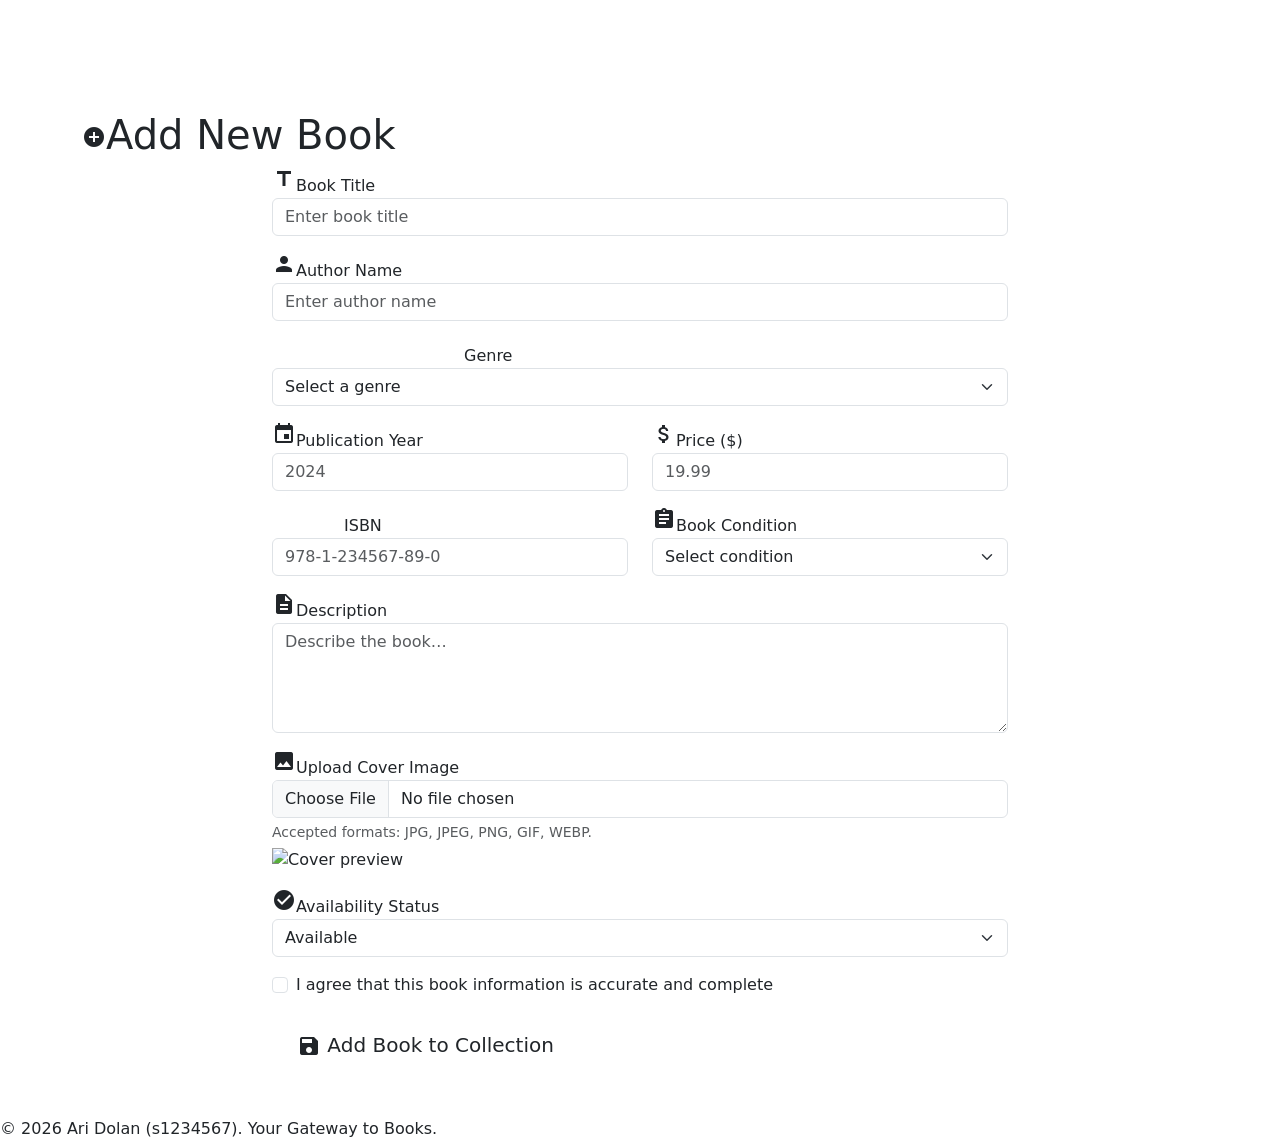
==== add.html @ 1f995bc6 "Add book submission with validation" ====
<!DOCTYPE html>
<html lang="en">
<head>
  <meta charset="UTF-8">
  <meta name="viewport" content="width=device-width, initial-scale=1.0">
  <title>BookVerse | Add a Book</title>
  <link rel="icon" type="image/svg+xml" href="assets/images/favicon.svg">

  <link rel="preconnect" href="https://fonts.googleapis.com">
  <link href="https://fonts.googleapis.com/css2?family=Righteous&family=Elms+Sans:wght@400;500;600;700&display=swap" rel="stylesheet">
  <link href="https://fonts.googleapis.com/icon?family=Material+Icons" rel="stylesheet">

  <link href="https://cdn.jsdelivr.net/npm/bootstrap@5.3.3/dist/css/bootstrap.min.css" rel="stylesheet">
  <link rel="stylesheet" href="assets/css/style.css">
</head>
<body>

  <header class="site-header">
    <nav class="navbar navbar-expand-lg navbar-dark container py-2">
      <a class="navbar-brand brand" href="index.html">
        <span class="material-icons" aria-hidden="true">auto_stories</span>
        BookVerse
      </a>
      <button class="navbar-toggler" type="button" data-bs-toggle="collapse" data-bs-target="#mainNav" aria-controls="mainNav" aria-expanded="false" aria-label="Toggle navigation">
        <span class="navbar-toggler-icon"></span>
      </button>
      <div class="collapse navbar-collapse justify-content-end" id="mainNav">
        <ul class="navbar-nav gap-lg-3">
          <li class="nav-item"><a class="nav-link" href="index.html"><span class="material-icons">home</span>Home</a></li>
          <li class="nav-item"><a class="nav-link" href="books.html"><span class="material-icons">menu</span>Browse Books</a></li>
          <li class="nav-item"><a class="nav-link" href="gallery.html"><span class="material-icons">photo_library</span>Gallery</a></li>
          <li class="nav-item"><a class="nav-link active" aria-current="page" href="add.html"><span class="material-icons">add_circle</span>Add Book</a></li>
        </ul>
      </div>
    </nav>
  </header>
  <div class="gradient-rule"></div>

  <main class="container py-5">
    <h1 class="section-title"><span class="material-icons">add_circle</span>Add New Book</h1>

    <div class="alert alert-success d-none" id="formSuccessAlert" role="alert">
      <span class="material-icons align-middle" aria-hidden="true">check_circle</span>
      Thanks — your book has been added to the collection (demo only, not saved).
    </div>

    <div class="row justify-content-center">
      <div class="col-lg-8">
        <form id="addBookForm" class="form-panel" novalidate>

          <div class="mb-3">
            <label for="title"><span class="material-icons">title</span>Book Title</label>
            <input type="text" class="form-control" id="title" name="title" placeholder="Enter book title" required minlength="2" maxlength="150">
            <div class="invalid-feedback">Please enter the book's title.</div>
          </div>

          <div class="mb-3">
            <label for="author"><span class="material-icons">person</span>Author Name</label>
            <input type="text" class="form-control" id="author" name="author" placeholder="Enter author name" required minlength="2" maxlength="120">
            <div class="invalid-feedback">Please enter the author's name.</div>
          </div>

          <div class="mb-3">
            <label for="genre"><span class="material-icons">category</span>Genre</label>
            <select class="form-select" id="genre" name="genre" required>
              <option value="" selected disabled>Select a genre</option>
              <option>Fiction</option>
              <option>Science Fiction</option>
              <option>Fantasy</option>
              <option>Dystopian</option>
              <option>Romance</option>
              <option>Memoir</option>
              <option>Self-Help</option>
              <option>Non-Fiction</option>
            </select>
            <div class="invalid-feedback">Please select a genre.</div>
          </div>

          <div class="row">
            <div class="col-md-6 mb-3">
              <label for="year"><span class="material-icons">event</span>Publication Year</label>
              <input type="number" class="form-control" id="year" name="year" placeholder="2024" required min="1000" max="2026">
              <div class="invalid-feedback">Enter a valid publication year.</div>
            </div>
            <div class="col-md-6 mb-3">
              <label for="price"><span class="material-icons">attach_money</span>Price ($)</label>
              <input type="number" class="form-control" id="price" name="price" placeholder="19.99" required min="0" step="0.01">
              <div class="invalid-feedback">Enter a price of $0 or more.</div>
            </div>
          </div>

          <div class="row">
            <div class="col-md-6 mb-3">
              <label for="isbn"><span class="material-icons">tag</span>ISBN</label>
              <input type="text" class="form-control" id="isbn" name="isbn" placeholder="978-1-234567-89-0" required pattern="^[0-9\-]{10,17}$">
              <div class="invalid-feedback">Enter a valid ISBN (digits and hyphens only).</div>
            </div>
            <div class="col-md-6 mb-3">
              <label for="condition"><span class="material-icons">assignment</span>Book Condition</label>
              <select class="form-select" id="condition" name="condition" required>
                <option value="" selected disabled>Select condition</option>
                <option>New</option>
                <option>Like New</option>
                <option>Good</option>
                <option>Fair</option>
                <option>Well-loved</option>
              </select>
              <div class="invalid-feedback">Please select a condition.</div>
            </div>
          </div>

          <div class="mb-3">
            <label for="description"><span class="material-icons">description</span>Description</label>
            <textarea class="form-control" id="description" name="description" rows="4" placeholder="Describe the book…" required minlength="10" maxlength="600"></textarea>
            <div class="invalid-feedback">Add a short description (at least 10 characters).</div>
          </div>

          <div class="mb-3">
            <label for="image_path"><span class="material-icons">image</span>Upload Cover Image</label>
            <input type="file" class="form-control" id="image_path" name="image_path" accept=".jpg,.jpeg,.png,.gif,.webp" required>
            <div class="form-text">Accepted formats: JPG, JPEG, PNG, GIF, WEBP.</div>
            <div class="invalid-feedback" id="imagePathFeedback">Please choose an image file.</div>
            <div id="fileSelectedLabel" class="text-success small mt-1"></div>
            <img id="imagePreview" class="image-preview" src="" alt="Cover preview">
          </div>

          <div class="mb-3">
            <label for="status"><span class="material-icons">check_circle</span>Availability Status</label>
            <select class="form-select" id="status" name="status" required>
              <option>Available</option>
              <option>Reserved</option>
              <option>Sold</option>
            </select>
          </div>

          <div class="form-check mb-4">
            <input class="form-check-input" type="checkbox" id="confirmAccurate" required>
            <label class="form-check-label" for="confirmAccurate">
              I agree that this book information is accurate and complete
            </label>
            <div class="invalid-feedback">You must confirm before submitting.</div>
          </div>

          <button type="submit" class="btn btn-brand btn-lg px-4">
            <span class="material-icons align-middle" aria-hidden="true">save</span>
            Add Book to Collection
          </button>
        </form>
      </div>
    </div>
  </main>

  <div class="gradient-rule"></div>
  <footer class="site-footer">
    <p class="mb-0">&copy; 2026 Ari Dolan (s1234567). Your Gateway to Books.</p>
  </footer>

  <script src="https://cdn.jsdelivr.net/npm/bootstrap@5.3.3/dist/js/bootstrap.bundle.min.js"></script>
  <script src="assets/js/scripts.js"></script>
</body>
</html>
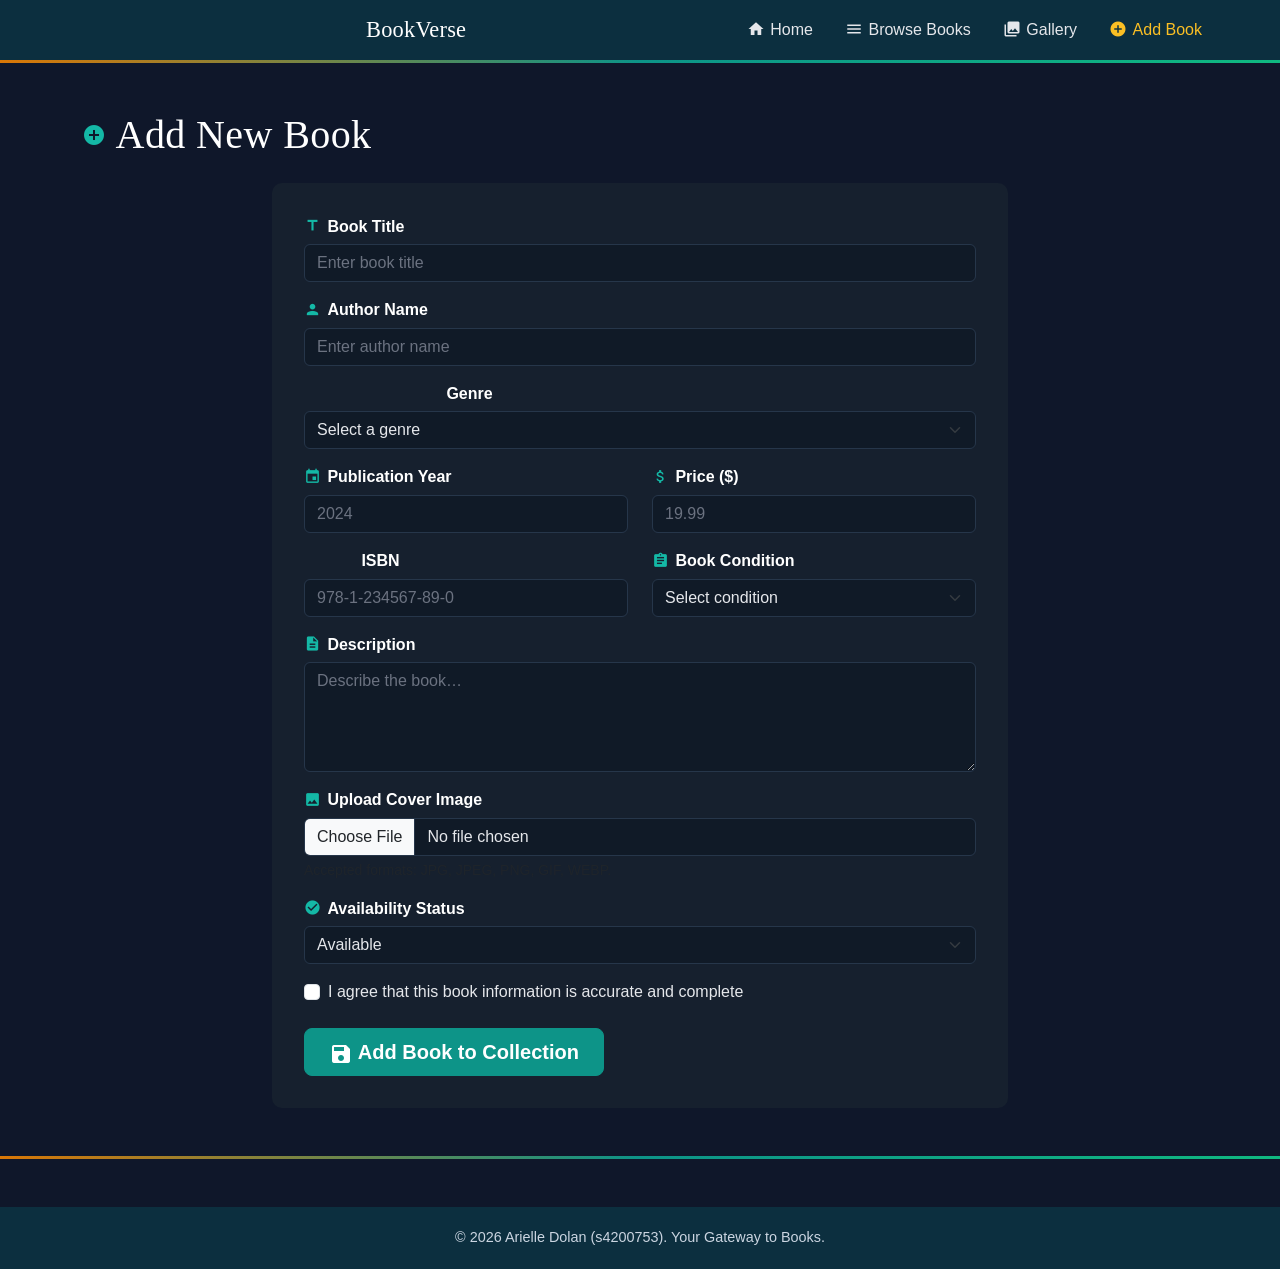
==== commit 536ad2d3: "Update footer with correct student ID" ====
--- a/add.html
+++ b/add.html
@@ -152,7 +152,7 @@
 
   <div class="gradient-rule"></div>
   <footer class="site-footer">
-    <p class="mb-0">&copy; 2026 Ari Dolan (s1234567). Your Gateway to Books.</p>
+    <p class="mb-0">&copy; 2026 Arielle Dolan (s4200753). Your Gateway to Books.</p>
   </footer>
 
   <script src="https://cdn.jsdelivr.net/npm/bootstrap@5.3.3/dist/js/bootstrap.bundle.min.js"></script>
--- a/assets/css/style.css
+++ b/assets/css/style.css
@@ -0,0 +1,349 @@
+/* ==========================================================================
+   BookVerse — custom stylesheet
+   Colours below are the exact brand tokens from the assessment brief.
+   Dark background/navbar/footer tones were sampled from the reference
+   screenshots since the brief's palette only defines card/content colours.
+   ========================================================================== */
+
+:root {
+  /* --- brand colours (from assessment brief) --- */
+  --primary: #0d9488;
+  --primary-dark: #0f766e;
+  --primary-light: #14b8a6;
+  --secondary: #d97706;
+  --secondary-dark: #b45309;
+
+  --accent-amber: #fbbf24;
+  --accent-green: #10b981;
+  --accent-slate: #475569;
+
+  --text-dark: #1f2937;
+  --text-light: #6b7280;
+  --bg-light: #f9fafb;
+  --bg-white: #ffffff;
+  --border-colour: #e5e7eb;
+
+  /* --- dark theme tones (matched from reference screenshots) --- */
+  --bg-page: #0f172a;
+  --bg-navbar: #0c2f3f;
+  --bg-panel: #16202e;
+  --bg-input: #101a27;
+
+  --font-display: "Righteous", cursive;
+  --font-body: "Elms Sans", "DM Sans", sans-serif;
+
+  --radius: 10px;
+}
+
+/* -------------------------------- base ---------------------------------- */
+
+* { box-sizing: border-box; }
+
+html { scroll-behavior: smooth; }
+
+body {
+  font-family: var(--font-body);
+  color: #e5e7eb;
+  background-color: var(--bg-page);
+  margin: 0;
+}
+
+h1, h2, h3, h4, h5, .brand {
+  font-family: var(--font-display);
+  font-weight: 400;
+  letter-spacing: 0.01em;
+}
+
+a { color: var(--primary-light); text-decoration: none; }
+a:hover { color: var(--accent-amber); }
+
+/* thin brand gradient rule used under the navbar and above the footer */
+.gradient-rule {
+  height: 3px;
+  background: linear-gradient(90deg, var(--secondary) 0%, var(--primary) 50%, var(--accent-green) 100%);
+}
+
+/* -------------------------------- header --------------------------------- */
+
+.site-header { background-color: var(--bg-navbar); }
+
+.navbar-brand.brand {
+  color: #ffffff !important;
+  font-size: 1.4rem;
+  display: flex;
+  align-items: center;
+  gap: 0.5rem;
+}
+
+.navbar-brand .material-icons { color: var(--accent-amber); }
+
+.site-header .nav-link {
+  color: #e5e7eb !important;
+  font-weight: 500;
+  display: flex;
+  align-items: center;
+  gap: 0.35rem;
+}
+
+.site-header .nav-link .material-icons { font-size: 1.1rem; }
+
+.site-header .nav-link.active,
+.site-header .nav-link:hover { color: var(--accent-amber) !important; }
+
+/* -------------------------------- buttons -------------------------------- */
+
+.btn-brand {
+  background-color: var(--primary);
+  border-color: var(--primary);
+  color: #ffffff;
+  font-weight: 600;
+}
+
+.btn-brand:hover {
+  background-color: var(--primary-dark);
+  border-color: var(--primary-dark);
+  color: #ffffff;
+}
+
+/* -------------------------------- hero / carousel ------------------------ */
+
+.hero-carousel img {
+  width: 100%;
+  height: 46vh;
+  min-height: 280px;
+  object-fit: cover;
+}
+
+.hero-carousel .carousel-caption {
+  bottom: 6%;
+}
+
+.hero-carousel .carousel-caption h2 {
+  font-family: var(--font-display);
+  font-size: 1.6rem;
+  text-shadow: 0 2px 8px rgba(0, 0, 0, 0.6);
+}
+
+/* -------------------------------- section titles -------------------------- */
+
+.section-title {
+  display: flex;
+  align-items: center;
+  gap: 0.6rem;
+  color: #ffffff;
+  margin-bottom: 1.5rem;
+}
+
+.section-title .material-icons { color: var(--primary-light); }
+
+/* -------------------------------- book cards (home) ------------------------ */
+
+.book-card {
+  background-color: var(--bg-white);
+  border-radius: var(--radius);
+  overflow: hidden;
+  height: 100%;
+  box-shadow: 0 6px 18px rgba(0, 0, 0, 0.35);
+}
+
+.book-card img {
+  width: 100%;
+  aspect-ratio: 4 / 3;
+  object-fit: cover;
+  cursor: pointer;
+}
+
+.book-card .card-body {
+  padding: 0.9rem 1rem 1.1rem;
+}
+
+.book-card .card-body h3 {
+  font-family: var(--font-body);
+  font-weight: 700;
+  font-size: 1rem;
+  color: var(--text-dark);
+  margin-bottom: 0.15rem;
+}
+
+.book-card .card-body p {
+  color: var(--text-light);
+  font-size: 0.85rem;
+  margin-bottom: 0.5rem;
+}
+
+.book-card .card-body .price {
+  font-weight: 700;
+  color: var(--text-dark);
+  display: block;
+  margin-bottom: 0.5rem;
+}
+
+/* status badges — colour communicates status at a glance */
+.status-badge {
+  display: inline-block;
+  padding: 0.3em 0.85em;
+  border-radius: 999px;
+  font-size: 0.72rem;
+  font-weight: 700;
+  color: #ffffff;
+}
+
+.status-badge[data-status="Available"] { background-color: var(--accent-green); }
+.status-badge[data-status="Reserved"] { background-color: var(--secondary); }
+.status-badge[data-status="Sold"] { background-color: var(--accent-slate); }
+
+/* -------------------------------- books table (books.html) ----------------- */
+
+.filter-panel,
+.table-panel {
+  background-color: var(--bg-white);
+  border-radius: var(--radius);
+  padding: 1.25rem 1.5rem;
+  color: var(--text-dark);
+}
+
+.filter-panel label {
+  font-weight: 700;
+  margin-right: 0.75rem;
+}
+
+.filter-panel select {
+  max-width: 220px;
+  display: inline-block;
+  width: auto;
+}
+
+.table-panel { padding: 0; }
+
+.books-table {
+  width: 100%;
+  border-collapse: collapse;
+  color: var(--text-dark);
+}
+
+.books-table th {
+  text-align: left;
+  font-size: 0.8rem;
+  text-transform: uppercase;
+  letter-spacing: 0.04em;
+  color: var(--text-light);
+  padding: 1rem 1.25rem 0.6rem;
+}
+
+.books-table td {
+  padding: 0.9rem 1.25rem;
+  border-top: 1px solid var(--border-colour);
+  vertical-align: middle;
+}
+
+.books-table tbody tr.d-none { display: none; }
+
+/* -------------------------------- gallery grid ----------------------------- */
+
+.gallery-grid {
+  display: grid;
+  grid-template-columns: repeat(6, 1fr);
+  gap: 0;
+}
+
+.gallery-grid img {
+  width: 100%;
+  aspect-ratio: 1 / 1;
+  object-fit: cover;
+  cursor: pointer;
+  border: 1px solid var(--bg-page);
+}
+
+@media (max-width: 992px) {
+  .gallery-grid { grid-template-columns: repeat(3, 1fr); }
+}
+
+@media (max-width: 576px) {
+  .gallery-grid { grid-template-columns: repeat(2, 1fr); }
+}
+
+/* -------------------------------- modal ------------------------------------ */
+
+#imageModal .modal-content {
+  background-color: var(--bg-panel);
+  color: #ffffff;
+  border: none;
+}
+
+#imageModal .modal-header {
+  background-color: var(--primary);
+  border-bottom: none;
+}
+
+#imageModal .btn-close {
+  filter: invert(1) grayscale(100%) brightness(200%);
+}
+
+#imageModal .modal-body img {
+  max-height: 55vh;
+  object-fit: contain;
+}
+
+/* -------------------------------- forms (add.html) -------------------------- */
+
+.form-panel {
+  background-color: var(--bg-panel);
+  border-radius: var(--radius);
+  padding: 2rem;
+}
+
+.form-panel label {
+  color: #ffffff;
+  font-weight: 600;
+  display: flex;
+  align-items: center;
+  gap: 0.4rem;
+  margin-bottom: 0.35rem;
+}
+
+.form-panel label .material-icons { font-size: 1.05rem; color: var(--primary-light); }
+
+.form-panel .form-control,
+.form-panel .form-select {
+  background-color: var(--bg-input);
+  border: 1px solid #26364a;
+  color: #e5e7eb;
+}
+
+.form-panel .form-control::placeholder { color: #6b7280; }
+
+.form-panel .form-control:focus,
+.form-panel .form-select:focus {
+  background-color: var(--bg-input);
+  color: #ffffff;
+  border-color: var(--primary);
+  box-shadow: 0 0 0 0.2rem rgba(13, 148, 136, 0.25);
+}
+
+.form-panel .form-check-label { color: #e5e7eb; font-weight: 400; }
+
+.image-preview {
+  width: 180px;
+  max-width: 100%;
+  border-radius: var(--radius);
+  border: 2px solid var(--primary);
+  display: none;
+  margin-top: 1rem;
+}
+
+.image-preview.show { display: block; }
+
+/* -------------------------------- footer ------------------------------------ */
+
+.site-footer {
+  background-color: var(--bg-navbar);
+  color: #cbd5e1;
+  padding: 1.25rem 0;
+  text-align: center;
+  margin-top: 3rem;
+  font-size: 0.9rem;
+}
+
+@media (prefers-reduced-motion: reduce) {
+  html { scroll-behavior: auto; }
+}
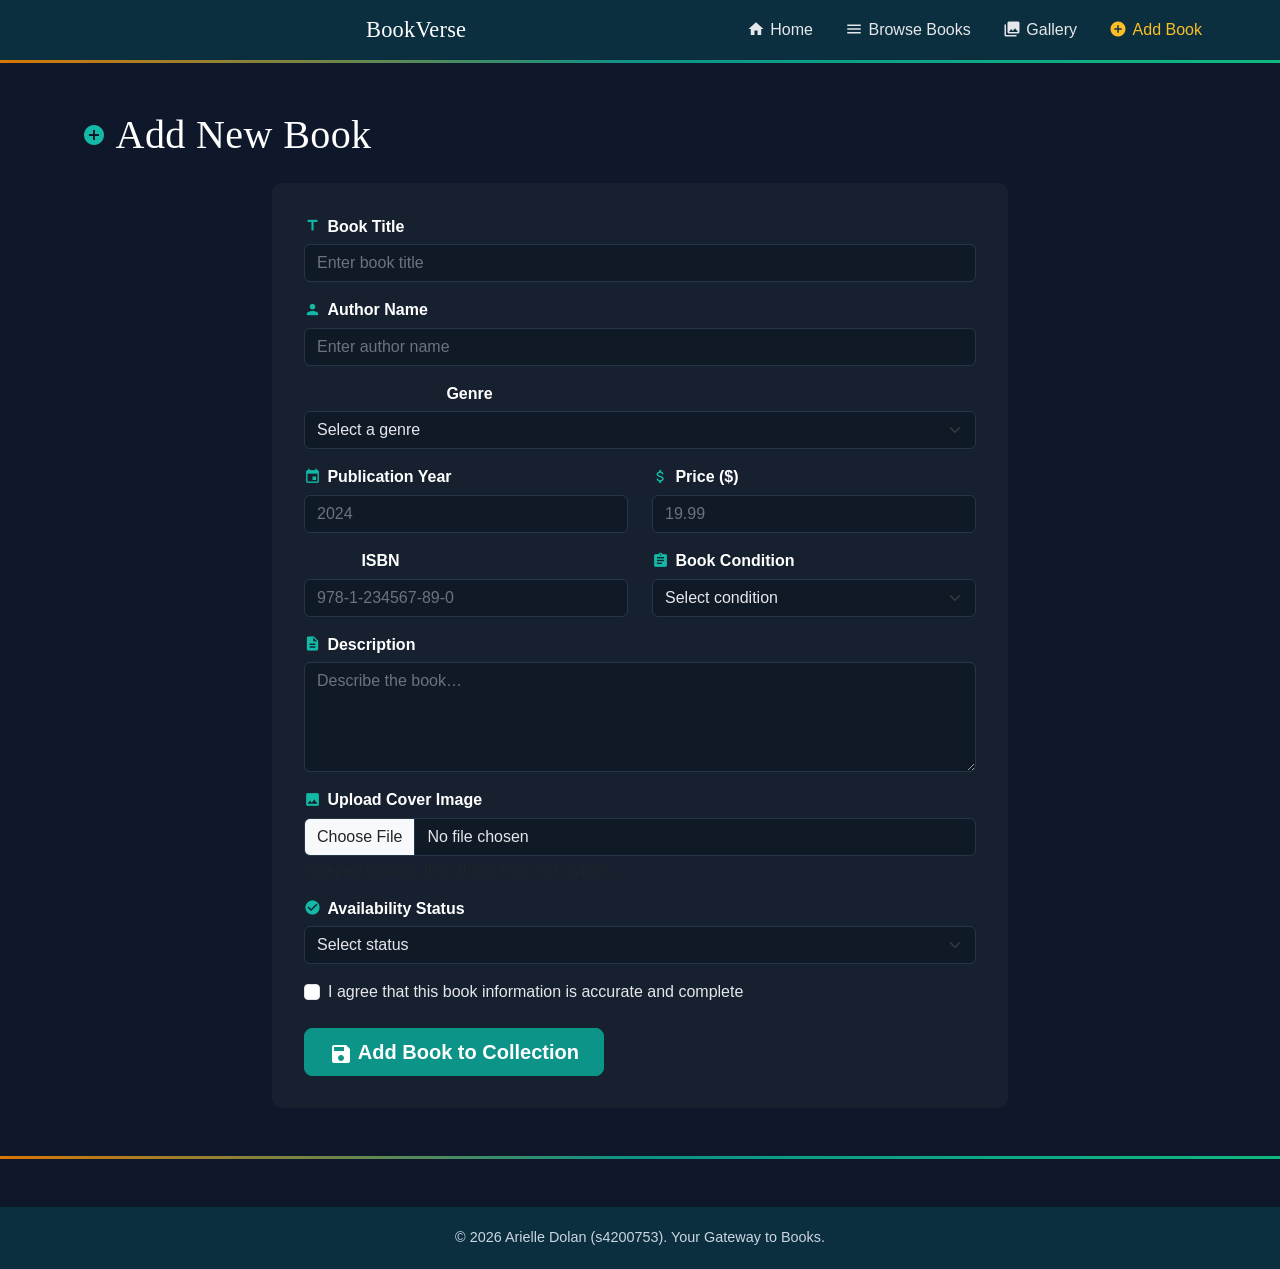
==== commit e3adf11b: "Fix validation errors in add-book form" ====
--- a/add.html
+++ b/add.html
@@ -121,12 +121,13 @@
             <div class="form-text">Accepted formats: JPG, JPEG, PNG, GIF, WEBP.</div>
             <div class="invalid-feedback" id="imagePathFeedback">Please choose an image file.</div>
             <div id="fileSelectedLabel" class="text-success small mt-1"></div>
-            <img id="imagePreview" class="image-preview" src="" alt="Cover preview">
+            <img id="imagePreview" class="image-preview" src="assets/images/covers/1.png" alt="Cover preview">
           </div>
 
           <div class="mb-3">
             <label for="status"><span class="material-icons">check_circle</span>Availability Status</label>
             <select class="form-select" id="status" name="status" required>
+            <option value="" selected disabled>Select status</option>
               <option>Available</option>
               <option>Reserved</option>
               <option>Sold</option>
